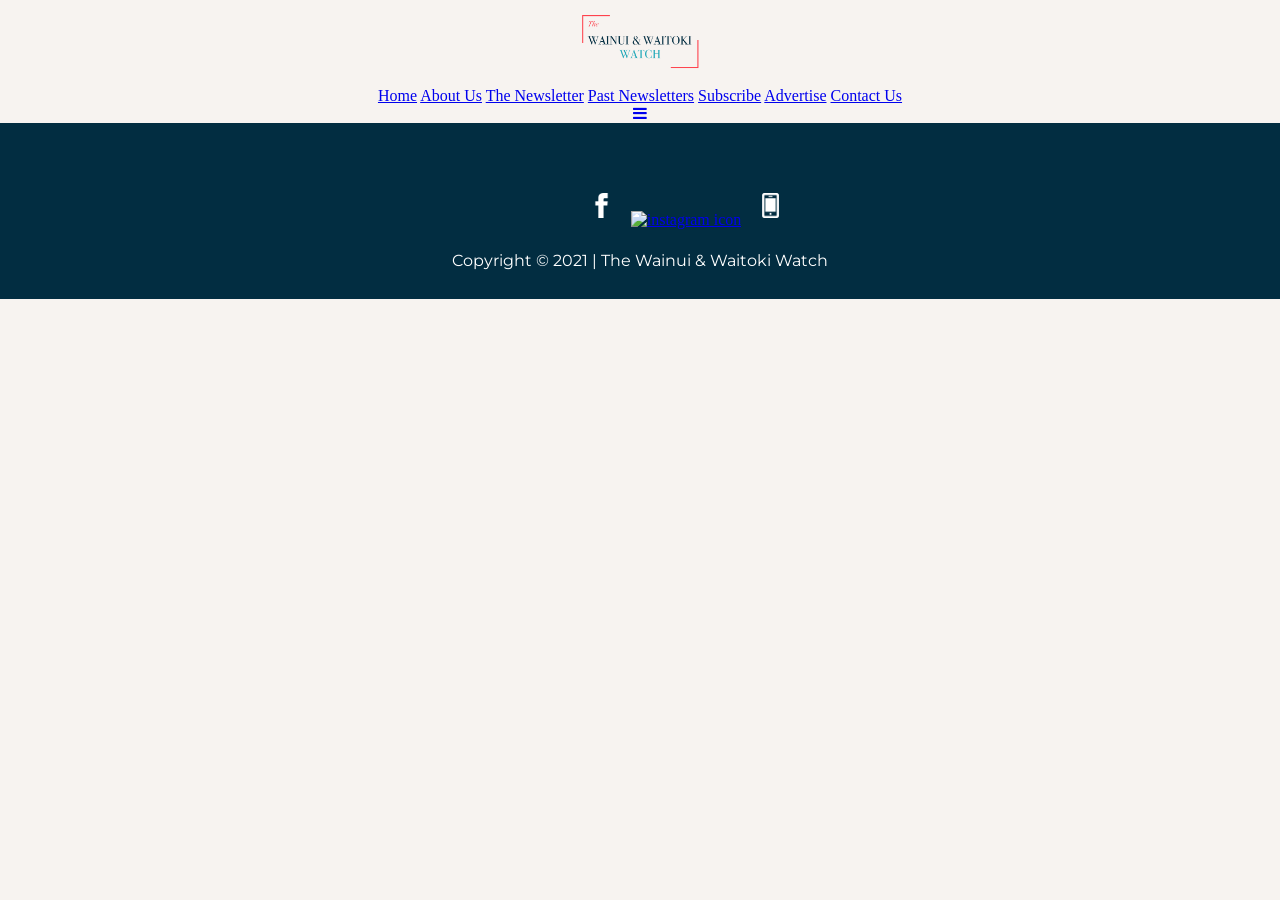
==== aboutUs/aboutUs.html @ 5d67f70d "add stuff" ====
<!DOCTYPE html>
<html lang="en">

<head>
    <meta charset="UTF-8">
    <meta http-equiv="X-UA-Compatible" content="IE=edge">
    <meta name="viewport" content="width=device-width, initial-scale=1.0">
    <link rel="stylesheet" href="/home/CSS/style.css">
    <link rel="preconnect" href="https://fonts.googleapis.com">
    <link rel="preconnect" href="https://fonts.gstatic.com" crossorigin>
    <link href="https://fonts.googleapis.com/css2?family=Bodoni+Moda:ital@0;1&family=Montserrat&display=swap"
        rel="stylesheet">
    <link rel="stylesheet" href="https://cdnjs.cloudflare.com/ajax/libs/font-awesome/4.7.0/css/font-awesome.min.css">
    <title>Wainui Waitoki Watch</title>
</head>

<body>
    <header>
        <div class="topnav">
            <img class="logo" src="/img/logo.png" alt="logo">
            <a href="#home" class="active"></a>
            <div id="myLinks">
                <a href="./index.html">Home</a>
                <a href="#">About Us</a>
                <a href="#">The Newsletter</a>
                <a href="#">Past Newsletters</a>
                <a href="#">Subscribe</a>
                <a href="#">Advertise</a>
                <a href="#">Contact Us</a>
            </div>
            <a href="javascript:void(0);" class="icon" onclick="myFunction()">
                <i class="fa fa-bars"></i></a>
        </div>
    </header>
    <main>
        <section class="intro">

        </section>
    </main>
    <footer>
        <section class="socialIcons">
            <a href="#"><img src="/img/facebookIcon.png" alt="facebook icon"></a>
            <a href="#"><img src="/img/instagramIcon.png" alt="instagram icon"></a>
            <a href="#"><img src="/img/phoneIcon.png" alt="phone icon"></a>
        </section>
        <p>Copyright &copy; 2021 | The Wainui & Waitoki Watch</p>
    </footer>
    <script src="./home/JS/script.js"></script>
</body>

</html>
---- home/CSS/style.css ----
body {
   /* background: linear-gradient(to right, #F7F3F0 0%, #F7F3F0 50%, #DAECF3 50%, #DAECF3 100%); */
   background-color: #F7F3F0;
   padding: 0;
   margin: 0;
}
html {
    overflow-x: hidden;
    max-width: 100%;
}
h1 {
    font-family: 'Montserrat', sans-serif;
    font-size: 200%;
    text-align: center;
    padding-bottom: 100px;
    padding-top: 4%;
    color:white;
    text-transform: uppercase;
}

h3 {
    font-family: 'Montserrat', sans-serif;
    text-transform: uppercase;
    font-size: 30px;
    color: #FE424D;
    text-align: center;  
    padding: 0;
}

div {
    text-align: center;
    padding-top: 0;
    margin-top: 0;
}

h2 { 
    font-family: 'Montserrat', sans-serif;
    color: Black;
    background: rgba(247, 247, 247, 0.3);
    text-transform: uppercase;
    font-size: 100%;
    margin-left: 0px;
    margin-right: -30px;
    letter-spacing: 2px;
    position: absolute;
    top: 50%;
    left: 50%;
    transform: translate(-50%, -50%);

}

p {
    font-family: 'Montserrat', sans-serif;
    text-align: center;
}

/******** NAV BAR *******/
ul {
    list-style-type: none;
    margin: 0;
    padding: 0;
    overflow: hidden;
    background: rgba(247, 243, 240, 0.76);
    top: 0;
    width: 100%;
    padding-left: 5%;
  }
  
  li {
    float: left;
  }
  
  li a {
    display: block;
    color: #1AA6B7;
    text-align: center;
    padding: 14px 16px;
    text-decoration: none;
    font-family: 'Montserrat', sans-serif;
    padding-top: 70px;
    text-transform: uppercase;
  }
  
  /*li a:hover {
    background-color: #1AA6B7;
    color: white;
  } */

  .main-nav {
      display: flex;
  }
  .push {
      margin-left: auto;
      padding-right: 5%;
      margin: 0;
      padding: 0;
  }

  .logo {
    width: 10%;
    padding-left: 4%;
    padding-right: 4%;
    padding-top: 1%;
    padding-bottom: 1%;
}

.header {
    width: 100%;
    padding: 0;
    margin: 0;
    margin-top: 11%;
}

/******** main *******/
main {
    display: grid;
    grid-template-columns: 1fr 1fr 1fr;
    grid-template-rows: 0.5fr 0.5fr 0.5fr;
    background-color: #022D41;
    overflow: hidden;
}

.about {
    grid-column: 2;
    grid-row: 1;
    text-align: center;
}

.contact {
    grid-column: 1;
    grid-row: 2;
    align-items: center;
    justify-content: center;
    text-align: center;
}

.newsletter {
    grid-column: 2;
    grid-row: 3;
    text-align: center;
}

.area {
    grid-column: 3;
    grid-row: 2;
    text-align: center;
}

.latest {
    grid-column: 1;
    grid-row: 1;
    text-align: center;
}

.past {
    grid-column: 3;
    grid-row: 1;
    text-align: center;
}

.lead {
    grid-column: 1;
    grid-row: 3;
    text-align: center;
}

.recipe {
    grid-column: 3;
    grid-row: 3;
    text-align: center;
}

.middle {
    grid-column: 2;
    grid-row: 2;
    text-align: center;
}

.tile {
    width: 67%;
}
/******** Footer *******/
footer {
    background-color: #022D41;
    color: white;
    padding: 5%;
    padding-bottom: 1%;
    bottom: 0;
}

footer img {
    width: 4%;
    padding: 1%;
}

.socialIcons {
    margin-left: 45%;
}
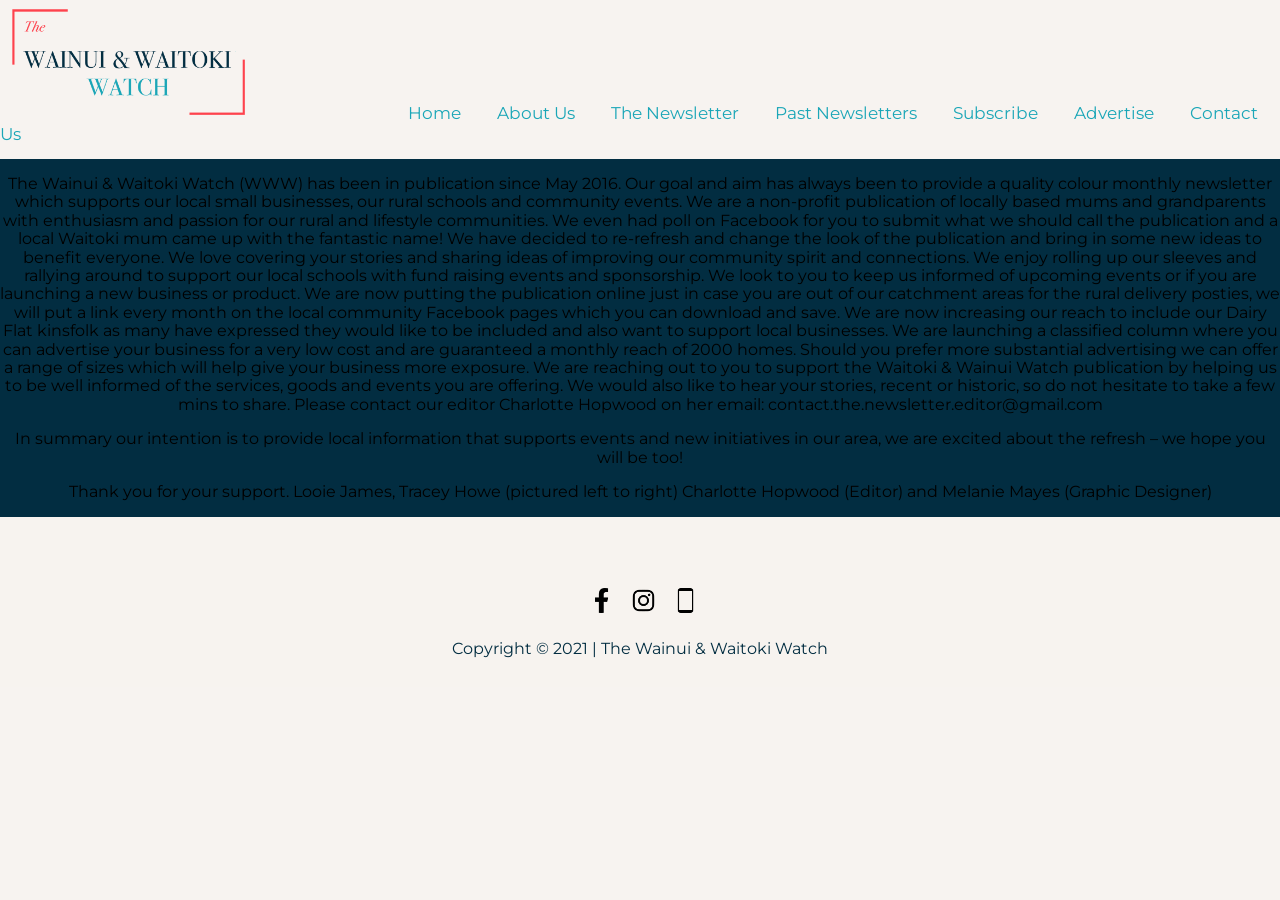
==== commit d21a0ac8: "updates" ====
--- a/aboutUs/aboutUs.html
+++ b/aboutUs/aboutUs.html
@@ -5,7 +5,8 @@
     <meta charset="UTF-8">
     <meta http-equiv="X-UA-Compatible" content="IE=edge">
     <meta name="viewport" content="width=device-width, initial-scale=1.0">
-    <link rel="stylesheet" href="/home/CSS/style.css">
+    <link rel="stylesheet" href="/CSS/style.css">
+    <link rel="stylesheet" href="/CSS/normalize.css">
     <link rel="preconnect" href="https://fonts.googleapis.com">
     <link rel="preconnect" href="https://fonts.gstatic.com" crossorigin>
     <link href="https://fonts.googleapis.com/css2?family=Bodoni+Moda:ital@0;1&family=Montserrat&display=swap"
@@ -34,7 +35,51 @@
     </header>
     <main>
         <section class="intro">
+            <p>The Wainui & Waitoki Watch (WWW) has been in publication since May 2016. Our goal and aim has always been
+                to
+                provide a quality colour monthly newsletter which supports our local small businesses, our rural schools
+                and
+                community events. We are a non-profit publication of locally based mums and grandparents with enthusiasm
+                and
+                passion for our rural and lifestyle communities. We even had poll on Facebook for you to submit what we
+                should call
+                the publication and a local Waitoki mum came up with the fantastic name!
+                We have decided to re-refresh and change the look of the publication and bring in some new ideas to
+                benefit
+                everyone. We love covering your stories and sharing ideas of improving our community spirit and
+                connections.
+                We enjoy rolling up our sleeves and rallying around to support our local schools with fund raising
+                events
+                and sponsorship. We look to you to keep us informed of upcoming events or if you are launching a new
+                business or
+                product. We are now putting the publication online just in case you are out of our catchment areas for
+                the rural
+                delivery posties, we will put a link every month on the local community Facebook pages which you can
+                download
+                and save.
+                We are now increasing our reach to include our Dairy Flat kinsfolk as many have expressed they would
+                like to be
+                included and also want to support local businesses. We are launching a classified column where you can
+                advertise
+                your business for a very low cost and are guaranteed a monthly reach of 2000 homes. Should you prefer
+                more
+                substantial advertising we can offer a range of sizes which will help give your business more exposure.
+                We are reaching out to you to support the Waitoki & Wainui Watch publication by helping us to be well
+                informed of
+                the services, goods and events you are offering. We would also like to hear
+                your stories, recent or historic, so do not hesitate to take a few mins to share.
+                Please contact our editor Charlotte Hopwood on her email:
+                contact.the.newsletter.editor@gmail.com</p>
 
+            <p>In summary our intention is to provide local information that
+                supports events and new initiatives in our area, we are excited
+                about the refresh – we hope you will be too!</p>
+
+            <p>
+                Thank you for your support.
+                Looie James, Tracey Howe (pictured left to right)
+                Charlotte Hopwood (Editor) and Melanie Mayes (Graphic Designer)
+            </p>
         </section>
     </main>
     <footer>
--- a/CSS/style.css
+++ b/CSS/style.css
@@ -0,0 +1,389 @@
+/******************* PHONE *******************/
+body {
+    /* background: linear-gradient(to right, #F7F3F0 0%, #F7F3F0 50%, #DAECF3 50%, #DAECF3 100%); */
+    background-color: #F7F3F0;
+    padding: 0;
+    margin: 0;
+}
+
+html {
+    overflow-x: hidden;
+    max-width: 100%;
+}
+
+h1 {
+    font-family: 'Montserrat', sans-serif;
+    font-size: 200%;
+    text-align: center;
+    padding-bottom: 100px;
+    padding-top: 4%;
+    color: white;
+    text-transform: uppercase;
+}
+
+h3 {
+    font-family: 'Montserrat', sans-serif;
+    text-transform: uppercase;
+    font-size: 30px;
+    color: #FE424D;
+    text-align: center;
+    padding: 0;
+}
+
+div {
+    text-align: right;
+    padding-top: 0;
+    margin-top: 0;
+}
+
+h2 {
+    font-family: 'Montserrat', sans-serif;
+    color: Black;
+    background: rgba(247, 247, 247, 0.3);
+    text-transform: uppercase;
+    font-size: 100%;
+    margin-left: 0px;
+    margin-right: -30px;
+    letter-spacing: 2px;
+    position: absolute;
+    top: 50%;
+    left: 50%;
+    transform: translate(-50%, -50%);
+
+}
+
+p {
+    font-family: 'Montserrat', sans-serif;
+    text-align: center;
+}
+
+/******** NAV BAR *******/
+/* Style the navigation menu */
+
+/* Style the active link (or home/logo) */
+.topnav {
+    overflow: hidden;
+    background-color: #F7F3F0;
+    position: relative;
+}
+
+.topnav #myLinks {
+    display: none;
+}
+
+.topnav a {
+    color: #1AA6B7;
+    padding: 14px 16px;
+    text-decoration: none;
+    font-size: 17px;
+    display: block;
+    font-family: 'Montserrat', sans-serif;
+}
+
+.topnav a.icon {
+    background: #F7F3F0;
+    color: #1AA6B7;
+    display: block;
+    position: absolute;
+    right: 0;
+    top: 0;
+}
+
+.active {
+    background-color: #F7F3F0;
+    color: #F7F3F0;
+}
+
+.logo {
+    width: 30%;
+    display: block;
+    text-align: left;
+}
+
+.header {
+    width: 100%;
+    padding: 0;
+    margin: 0;
+    margin-top: 11%;
+}
+
+/******** main *******/
+main {
+    display: grid;
+    grid-template-columns: 1fr;
+    background-color: #022D41;
+    overflow: hidden;
+    align-self: center;
+}
+
+.about {
+    grid-column: 1;
+    grid-row: 1;
+    text-align: center;
+}
+
+.contact {
+    grid-column: 1;
+    grid-row: 3;
+    text-align: center;
+}
+
+.newsletter {
+    grid-column: 1;
+    grid-row: 5;
+    text-align: center;
+}
+
+.area {
+    grid-column: 1;
+    grid-row: 7;
+    text-align: center;
+}
+
+.latest {
+    grid-column: 1;
+    grid-row: 2;
+    text-align: center;
+}
+
+.past {
+    grid-column: 1;
+    grid-row: 4;
+    text-align: center;
+}
+
+.lead {
+    grid-column: 1;
+    grid-row: 6;
+    text-align: center;
+}
+
+.recipe {
+    grid-column: 1;
+    grid-row: 8;
+    text-align: center;
+}
+
+.middle {
+    grid-column: 1;
+    grid-row: 10;
+    text-align: center;
+    display: none;
+}
+
+.tile {
+    width: 89%;
+}
+
+/******** Footer *******/
+footer {
+    background-color: rgba(247, 243, 240, 0.76);
+    color: #022D41;
+    padding: 5%;
+    padding-bottom: 1%;
+    bottom: 0;
+}
+
+footer img {
+    width: 4%;
+    padding: 1%;
+}
+
+.socialIcons {
+    margin-left: 45%;
+}
+
+/******************* TABLET *******************/
+@media only screen and (min-width:42em) {
+
+    .topnav a.icon {
+        background: #F7F3F0;
+        color: #1AA6B7;
+        display: block;
+        position: absolute;
+        padding-right: 35px;
+        padding-top: 35px;
+        font-size: x-large;
+    }
+
+    main {
+        display: grid;
+        grid-template-columns: 1fr 1fr;
+        background-color: #022D41;
+        overflow: hidden;
+        align-self: stretch;
+    }
+
+    .about {
+        grid-column: 1;
+        grid-row: 1;
+        text-align: right;
+    }
+
+    .contact {
+        grid-column: 1;
+        grid-row: 3;
+        text-align: right;
+    }
+
+    .newsletter {
+        grid-column: 2;
+        grid-row: 2;
+        text-align: left;
+    }
+
+    .area {
+        grid-column: 2;
+        grid-row: 4;
+        text-align: left;
+    }
+
+    .latest {
+        grid-column: 2;
+        grid-row: 1;
+        text-align: left;
+    }
+
+    .past {
+        grid-column: 1;
+        grid-row: 2;
+        text-align: right;
+    }
+
+    .lead {
+        grid-column: 1;
+        grid-row: 4;
+        text-align: right;
+    }
+
+    .recipe {
+        grid-column: 2;
+        grid-row: 3;
+        text-align: left;
+    }
+
+    .middle {
+        grid-column: 1;
+        grid-row: 2;
+        text-align: center;
+    }
+
+    .tile {
+        width: 89%;
+    }
+}
+
+/******************* DESKTOP *******************/
+@media only screen and (min-width:48em) {
+
+    div {
+        text-align: left;
+        margin-top: 5px;
+    }
+
+    .topnav {
+        overflow: hidden;
+        background-color: #F7F3F0;
+        margin-bottom: 15px;
+    }
+    
+    .topnav #myLinks {
+        display: inline;
+        padding: 100px;
+    }
+    
+    .topnav a {
+        color: #1AA6B7;
+        padding: 14px 16px;
+        text-decoration: none;
+        font-size: 108%;
+        display: inline;
+        font-family: 'Montserrat', sans-serif;
+        margin-bottom: 10px;
+    }
+    
+    .topnav a.icon {
+        display: none;
+    }
+    /** main **/
+
+    .header {
+        width: 100%;
+        padding: 0;
+        margin: 0;
+        margin-top: 11%;
+    }
+
+    .logo {
+        width: 20%;
+        display: inline;
+    }
+
+    main {
+        display: grid;
+        grid-template-columns: 1fr 1fr 1fr;
+        grid-template-rows: 0.5fr 0.5fr 0.5fr;
+        background-color: #022D41;
+        overflow: hidden;
+        align-self: stretch;
+    }
+
+    .about {
+        grid-column: 2;
+        grid-row: 1;
+        text-align: center;
+    }
+
+    .contact {
+        grid-column: 1;
+        grid-row: 2;
+        text-align: right;
+    }
+
+    .newsletter {
+        grid-column: 2;
+        grid-row: 3;
+        text-align: center;
+    }
+
+    .area {
+        grid-column: 3;
+        grid-row: 2;
+        text-align: left;
+    }
+
+    .latest {
+        grid-column: 1;
+        grid-row: 1;
+        text-align: right;
+    }
+
+    .past {
+        grid-column: 3;
+        grid-row: 1;
+        text-align: left;
+    }
+
+    .lead {
+        grid-column: 1;
+        grid-row: 3;
+        text-align: right;
+    }
+
+    .recipe {
+        grid-column: 3;
+        grid-row: 3;
+        text-align: left;
+    }
+
+    .middle {
+        grid-column: 2;
+        grid-row: 2;
+        text-align: center;
+        display: inline;
+    }
+
+    .tile {
+        width: 89%;
+    }
+}
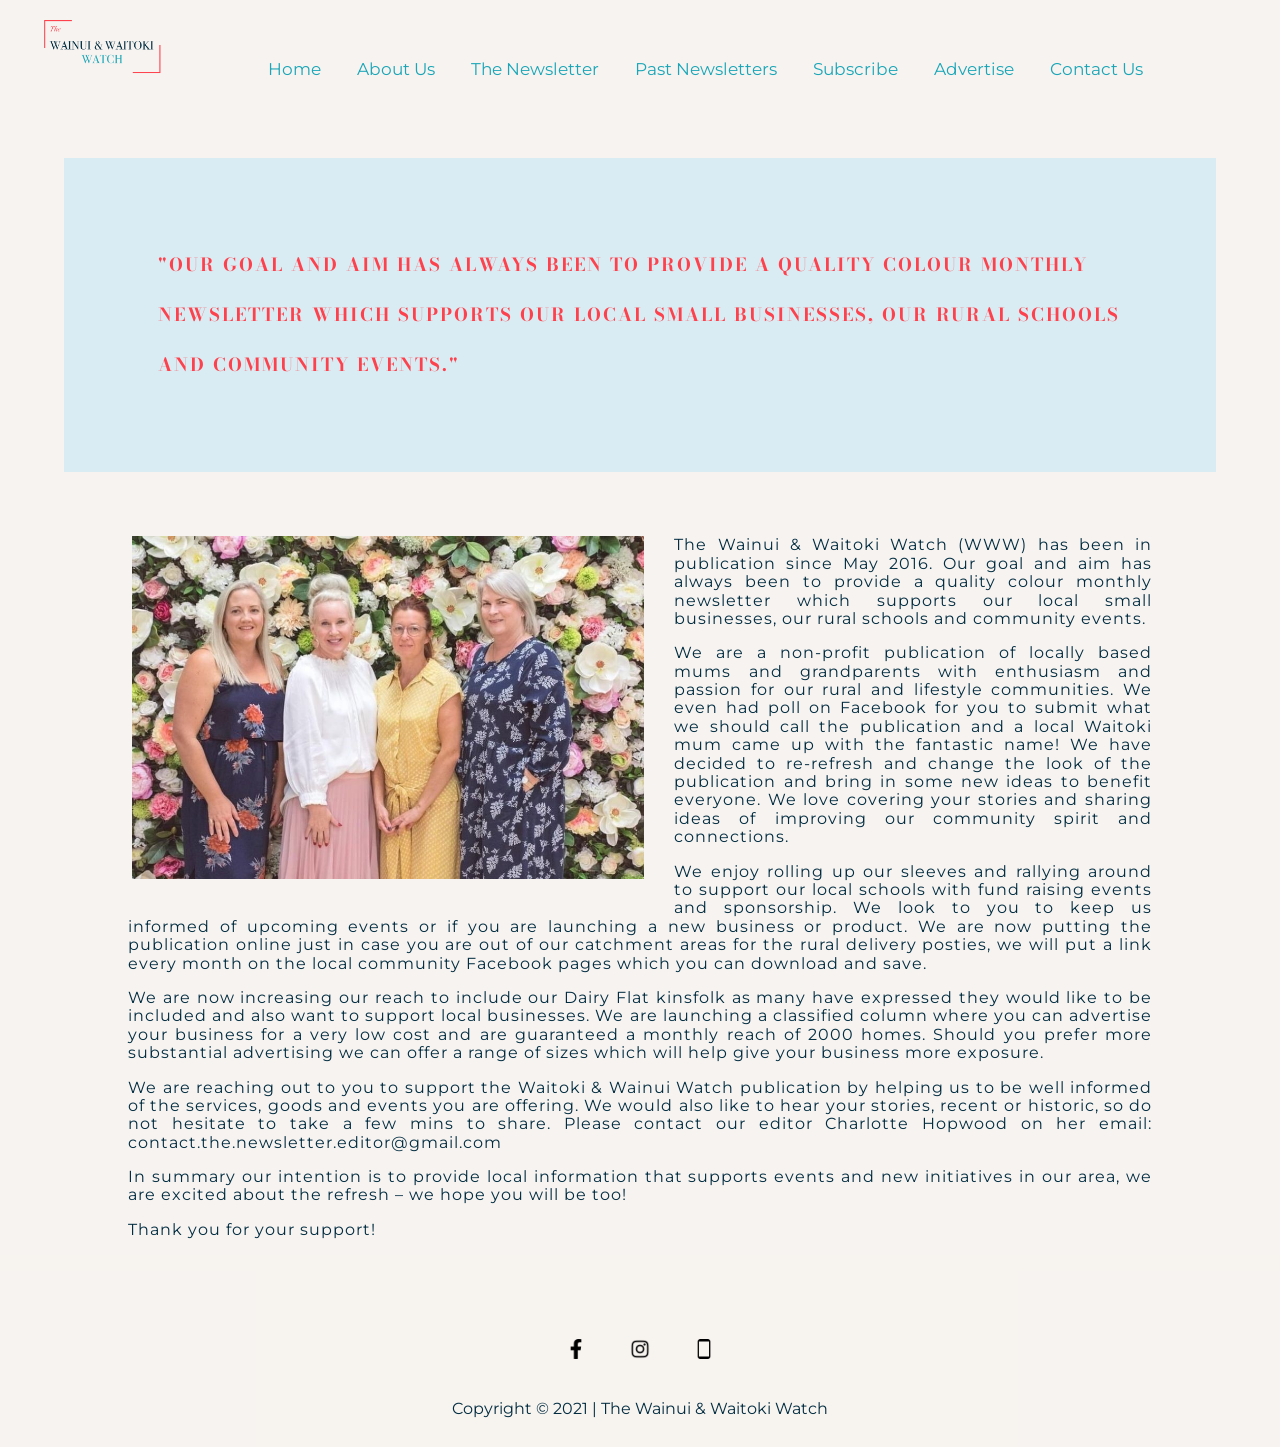
==== commit 98e65044: "about us done" ====
--- a/aboutUs/aboutUs.html
+++ b/aboutUs/aboutUs.html
@@ -6,9 +6,13 @@
     <meta http-equiv="X-UA-Compatible" content="IE=edge">
     <meta name="viewport" content="width=device-width, initial-scale=1.0">
     <link rel="stylesheet" href="/CSS/style.css">
+    <link rel="stylesheet" href="/aboutUs/CSS/style.css">
     <link rel="stylesheet" href="/CSS/normalize.css">
     <link rel="preconnect" href="https://fonts.googleapis.com">
     <link rel="preconnect" href="https://fonts.gstatic.com" crossorigin>
+    <link rel="preconnect" href="https://fonts.googleapis.com">
+    <link rel="preconnect" href="https://fonts.gstatic.com" crossorigin>
+    <link href="https://fonts.googleapis.com/css2?family=Bodoni+Moda:ital@1&display=swap" rel="stylesheet">
     <link href="https://fonts.googleapis.com/css2?family=Bodoni+Moda:ital@0;1&family=Montserrat&display=swap"
         rel="stylesheet">
     <link rel="stylesheet" href="https://cdnjs.cloudflare.com/ajax/libs/font-awesome/4.7.0/css/font-awesome.min.css">
@@ -21,25 +25,33 @@
             <img class="logo" src="/img/logo.png" alt="logo">
             <a href="#home" class="active"></a>
             <div id="myLinks">
-                <a href="./index.html">Home</a>
-                <a href="#">About Us</a>
-                <a href="#">The Newsletter</a>
-                <a href="#">Past Newsletters</a>
-                <a href="#">Subscribe</a>
-                <a href="#">Advertise</a>
-                <a href="#">Contact Us</a>
+                <a href="/index.html">Home</a>
+                <a href="/aboutUs/aboutUs.html">About Us</a>
+                <a href="/theNewsletters/newsletters.html">The Newsletter</a>
+                <a href="/pastNewsletters/pastNewsletters.html">Past Newsletters</a>
+                <a href="/subscribe/subscribe.html">Subscribe</a>
+                <a href="/Advertise/advertise.html">Advertise</a>
+                <a href="/contactUs/contactUs.html">Contact Us</a>
             </div>
             <a href="javascript:void(0);" class="icon" onclick="myFunction()">
                 <i class="fa fa-bars"></i></a>
         </div>
     </header>
     <main>
+        <section class="quote">
+            <p>"Our goal and aim has always been to provide a quality colour monthly newsletter which supports our local
+                small businesses, our rural schools and community events."</p>
+        </section>
+        <img class="group" src="./img/team.jpg">
         <section class="intro">
             <p>The Wainui & Waitoki Watch (WWW) has been in publication since May 2016. Our goal and aim has always been
                 to
                 provide a quality colour monthly newsletter which supports our local small businesses, our rural schools
                 and
-                community events. We are a non-profit publication of locally based mums and grandparents with enthusiasm
+                community events. 
+            </p>
+            <p>
+                We are a non-profit publication of locally based mums and grandparents with enthusiasm
                 and
                 passion for our rural and lifestyle communities. We even had poll on Facebook for you to submit what we
                 should call
@@ -48,6 +60,9 @@
                 benefit
                 everyone. We love covering your stories and sharing ideas of improving our community spirit and
                 connections.
+
+            </p>
+            <p>
                 We enjoy rolling up our sleeves and rallying around to support our local schools with fund raising
                 events
                 and sponsorship. We look to you to keep us informed of upcoming events or if you are launching a new
@@ -56,7 +71,9 @@
                 the rural
                 delivery posties, we will put a link every month on the local community Facebook pages which you can
                 download
-                and save.
+                and save. 
+            </p>
+            <p>
                 We are now increasing our reach to include our Dairy Flat kinsfolk as many have expressed they would
                 like to be
                 included and also want to support local businesses. We are launching a classified column where you can
@@ -64,23 +81,26 @@
                 your business for a very low cost and are guaranteed a monthly reach of 2000 homes. Should you prefer
                 more
                 substantial advertising we can offer a range of sizes which will help give your business more exposure.
+                
+            </p>
+            <p>
                 We are reaching out to you to support the Waitoki & Wainui Watch publication by helping us to be well
                 informed of
                 the services, goods and events you are offering. We would also like to hear
                 your stories, recent or historic, so do not hesitate to take a few mins to share.
                 Please contact our editor Charlotte Hopwood on her email:
-                contact.the.newsletter.editor@gmail.com</p>
-
-            <p>In summary our intention is to provide local information that
+                contact.the.newsletter.editor@gmail.com
+            </p>
+            <p>
+                In summary our intention is to provide local information that
                 supports events and new initiatives in our area, we are excited
-                about the refresh – we hope you will be too!</p>
-
+                about the refresh – we hope you will be too!
+            </p>
             <p>
-                Thank you for your support.
-                Looie James, Tracey Howe (pictured left to right)
-                Charlotte Hopwood (Editor) and Melanie Mayes (Graphic Designer)
+                Thank you for your support!
             </p>
         </section>
+
     </main>
     <footer>
         <section class="socialIcons">
@@ -90,7 +110,7 @@
         </section>
         <p>Copyright &copy; 2021 | The Wainui & Waitoki Watch</p>
     </footer>
-    <script src="./home/JS/script.js"></script>
+    <script src="/JS/script.js"></script>
 </body>
 
 </html>
--- a/CSS/style.css
+++ b/CSS/style.css
@@ -95,9 +95,11 @@
 }
 
 .logo {
-    width: 30%;
+    width: 50%;
     display: block;
-    text-align: left;
+    margin-left: auto;
+    margin-right: auto;
+    padding-top: 5%;
 }
 
 .header {
@@ -116,64 +118,6 @@
     align-self: center;
 }
 
-.about {
-    grid-column: 1;
-    grid-row: 1;
-    text-align: center;
-}
-
-.contact {
-    grid-column: 1;
-    grid-row: 3;
-    text-align: center;
-}
-
-.newsletter {
-    grid-column: 1;
-    grid-row: 5;
-    text-align: center;
-}
-
-.area {
-    grid-column: 1;
-    grid-row: 7;
-    text-align: center;
-}
-
-.latest {
-    grid-column: 1;
-    grid-row: 2;
-    text-align: center;
-}
-
-.past {
-    grid-column: 1;
-    grid-row: 4;
-    text-align: center;
-}
-
-.lead {
-    grid-column: 1;
-    grid-row: 6;
-    text-align: center;
-}
-
-.recipe {
-    grid-column: 1;
-    grid-row: 8;
-    text-align: center;
-}
-
-.middle {
-    grid-column: 1;
-    grid-row: 10;
-    text-align: center;
-    display: none;
-}
-
-.tile {
-    width: 89%;
-}
 
 /******** Footer *******/
 footer {
@@ -182,16 +126,15 @@
     padding: 5%;
     padding-bottom: 1%;
     bottom: 0;
+    text-align: center;
 }
 
 footer img {
-    width: 4%;
-    padding: 1%;
-}
-
-.socialIcons {
-    margin-left: 45%;
-}
+    width: 20px;
+    padding: 20px;
+}
+
+
 
 /******************* TABLET *******************/
 @media only screen and (min-width:42em) {
@@ -207,74 +150,15 @@
     }
 
     main {
-        display: grid;
-        grid-template-columns: 1fr 1fr;
         background-color: #022D41;
         overflow: hidden;
         align-self: stretch;
     }
 
-    .about {
-        grid-column: 1;
-        grid-row: 1;
-        text-align: right;
-    }
-
-    .contact {
-        grid-column: 1;
-        grid-row: 3;
-        text-align: right;
-    }
-
-    .newsletter {
-        grid-column: 2;
-        grid-row: 2;
-        text-align: left;
-    }
-
-    .area {
-        grid-column: 2;
-        grid-row: 4;
-        text-align: left;
-    }
-
-    .latest {
-        grid-column: 2;
-        grid-row: 1;
-        text-align: left;
-    }
-
-    .past {
-        grid-column: 1;
-        grid-row: 2;
-        text-align: right;
-    }
-
-    .lead {
-        grid-column: 1;
-        grid-row: 4;
-        text-align: right;
-    }
-
-    .recipe {
-        grid-column: 2;
-        grid-row: 3;
-        text-align: left;
-    }
-
-    .middle {
-        grid-column: 1;
-        grid-row: 2;
-        text-align: center;
-    }
-
-    .tile {
-        width: 89%;
-    }
 }
 
 /******************* DESKTOP *******************/
-@media only screen and (min-width:48em) {
+@media only screen and (min-width:55em) {
 
     div {
         text-align: left;
@@ -289,7 +173,7 @@
     
     .topnav #myLinks {
         display: inline;
-        padding: 100px;
+        padding: 50px;
     }
     
     .topnav a {
@@ -315,8 +199,10 @@
     }
 
     .logo {
-        width: 20%;
+        width: 10%;
         display: inline;
+        padding-top: 1%;
+        padding-left: 3%;
     }
 
     main {
@@ -328,62 +214,6 @@
         align-self: stretch;
     }
 
-    .about {
-        grid-column: 2;
-        grid-row: 1;
-        text-align: center;
-    }
-
-    .contact {
-        grid-column: 1;
-        grid-row: 2;
-        text-align: right;
-    }
-
-    .newsletter {
-        grid-column: 2;
-        grid-row: 3;
-        text-align: center;
-    }
-
-    .area {
-        grid-column: 3;
-        grid-row: 2;
-        text-align: left;
-    }
-
-    .latest {
-        grid-column: 1;
-        grid-row: 1;
-        text-align: right;
-    }
-
-    .past {
-        grid-column: 3;
-        grid-row: 1;
-        text-align: left;
-    }
-
-    .lead {
-        grid-column: 1;
-        grid-row: 3;
-        text-align: right;
-    }
-
-    .recipe {
-        grid-column: 3;
-        grid-row: 3;
-        text-align: left;
-    }
-
-    .middle {
-        grid-column: 2;
-        grid-row: 2;
-        text-align: center;
-        display: inline;
-    }
-
-    .tile {
-        width: 89%;
-    }
+
+
 }
--- a/aboutUs/CSS/style.css
+++ b/aboutUs/CSS/style.css
@@ -0,0 +1,84 @@
+@import url('https://fonts.googleapis.com/css2?family=Bodoni+Moda:ital@1&display=swap');
+
+
+/********************** SMALL **********************/
+main {
+    display: grid;
+    grid-template-columns: 1fr 1fr 1fr 1fr;
+    padding: 0px;
+    margin: 0px;
+    background-color: #F7F3F0;
+}
+
+.group {
+    width: 80%;
+    margin-left: auto;
+    margin-right: auto;
+    display: block;
+}
+
+.quote {
+    margin-top: 5%;
+    margin-bottom: 10%;
+    padding-top: 5%;
+    padding-bottom: 5%;
+    color: #FE424D;
+    line-height: 50px;
+    background-color: #DAECF3;
+}
+
+.quote p {
+    font-family: 'Bodoni Moda', serif;
+    font-size: large;
+    text-align: left;
+    text-transform: uppercase;
+    font-weight: bold;
+    margin-left: 30px;
+    letter-spacing: 2px;
+}
+
+.intro {
+    padding: 10%;
+}
+.intro p {
+    color: #022D41;
+    text-align: justify;
+    letter-spacing: 1px;
+}
+
+/******************* TABLET *******************/
+@media only screen and (min-width:42em) {
+
+    .quote {
+        background-color: #DAECF3;
+        padding: 5%;
+        margin: 5%;
+    }
+}
+
+
+
+/******************* DESKTOP *******************/
+@media only screen and (min-width:55em) {
+
+.group {
+    width: 40%;
+    float: left;
+    margin-left: 8%;
+    margin-top: 0px;
+    padding: 30px;
+    padding-top: 0;
+}
+
+.intro {
+    padding-top: 0;
+    padding-bottom: 0%;
+}
+
+.intro p {
+    color: #022D41;
+    text-align: justify;
+    letter-spacing: 1px;
+}
+
+}
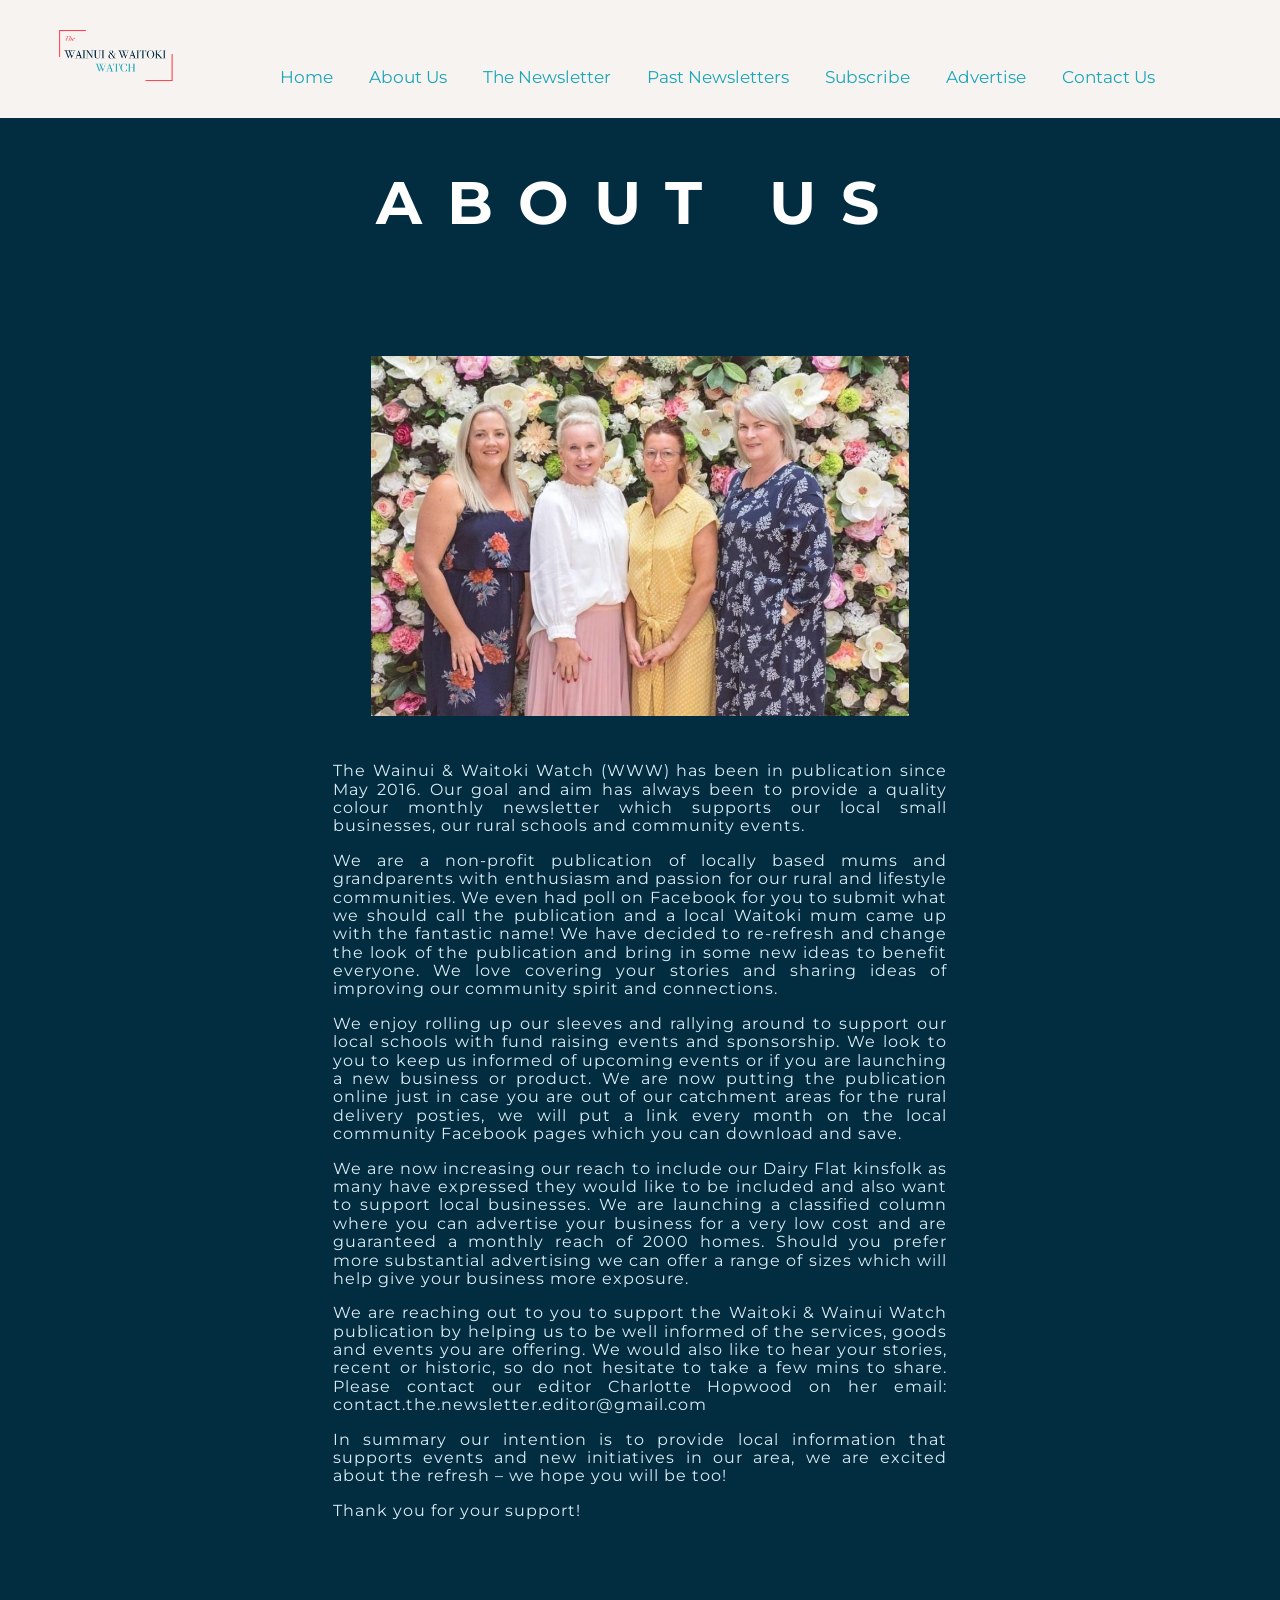
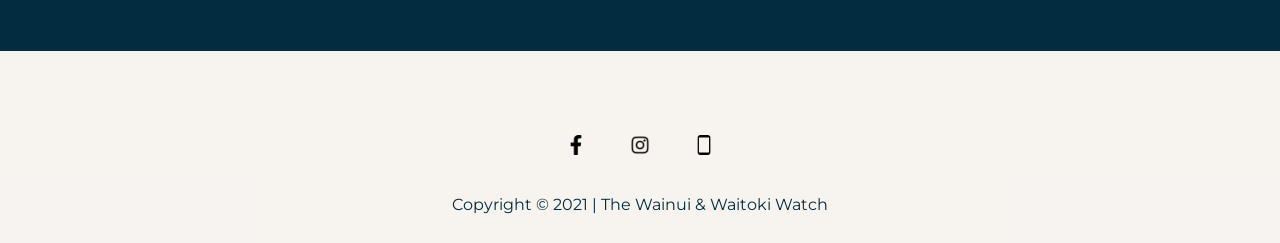
==== commit 2904d1b4: "uploads" ====
--- a/aboutUs/aboutUs.html
+++ b/aboutUs/aboutUs.html
@@ -38,11 +38,14 @@
         </div>
     </header>
     <main>
+
+        <h2>About US</h2>
+        <img class="group" src="./img/team.jpg">
+
         <section class="quote">
             <p>"Our goal and aim has always been to provide a quality colour monthly newsletter which supports our local
                 small businesses, our rural schools and community events."</p>
         </section>
-        <img class="group" src="./img/team.jpg">
         <section class="intro">
             <p>The Wainui & Waitoki Watch (WWW) has been in publication since May 2016. Our goal and aim has always been
                 to
--- a/CSS/style.css
+++ b/CSS/style.css
@@ -38,18 +38,12 @@
 
 h2 {
     font-family: 'Montserrat', sans-serif;
-    color: Black;
-    background: rgba(247, 247, 247, 0.3);
+    color: white;
     text-transform: uppercase;
-    font-size: 100%;
-    margin-left: 0px;
-    margin-right: -30px;
-    letter-spacing: 2px;
-    position: absolute;
-    top: 50%;
-    left: 50%;
-    transform: translate(-50%, -50%);
-
+    font-size: 60px;
+    text-align: center;
+    letter-spacing: 25px;
+    padding-bottom: 70px;
 }
 
 p {
@@ -169,6 +163,8 @@
         overflow: hidden;
         background-color: #F7F3F0;
         margin-bottom: 15px;
+        padding: 15px;
+        margin-top: 0;
     }
     
     .topnav #myLinks {
--- a/aboutUs/CSS/style.css
+++ b/aboutUs/CSS/style.css
@@ -7,41 +7,42 @@
     grid-template-columns: 1fr 1fr 1fr 1fr;
     padding: 0px;
     margin: 0px;
-    background-color: #F7F3F0;
 }
 
 .group {
-    width: 80%;
+    width: 90%;
     margin-left: auto;
     margin-right: auto;
     display: block;
+    padding-top: 15px;
+    padding: 10px;
 }
 
 .quote {
     margin-top: 5%;
-    margin-bottom: 10%;
     padding-top: 5%;
     padding-bottom: 5%;
     color: #FE424D;
     line-height: 50px;
-    background-color: #DAECF3;
 }
 
 .quote p {
     font-family: 'Bodoni Moda', serif;
     font-size: large;
     text-align: left;
-    text-transform: uppercase;
     font-weight: bold;
-    margin-left: 30px;
+    padding-left: 30px;
+    padding-right: 30px;
     letter-spacing: 2px;
+    display: block;
+    background-color:#F7F3F0;
 }
 
 .intro {
     padding: 10%;
 }
 .intro p {
-    color: #022D41;
+    color: #DAECF3;
     text-align: justify;
     letter-spacing: 1px;
 }
@@ -49,11 +50,10 @@
 /******************* TABLET *******************/
 @media only screen and (min-width:42em) {
 
-    .quote {
-        background-color: #DAECF3;
-        padding: 5%;
-        margin: 5%;
-    }
+    .quote p{
+        padding-top: 5%;
+        padding-bottom: 5%;
+    }    
 }
 
 
@@ -61,22 +61,30 @@
 /******************* DESKTOP *******************/
 @media only screen and (min-width:55em) {
 
+main {
+    padding-left: 20%;
+    padding-right: 20%;
+}
+
 .group {
-    width: 40%;
-    float: left;
-    margin-left: 8%;
+    width: 70%;
     margin-top: 0px;
     padding: 30px;
     padding-top: 0;
+    display: block;
 }
 
+.quote {
+    width: 100%;
+    margin-left: 0;
+    display: none;
+}
 .intro {
     padding-top: 0;
-    padding-bottom: 0%;
+    padding-bottom: 15%;
 }
 
 .intro p {
-    color: #022D41;
     text-align: justify;
     letter-spacing: 1px;
 }
